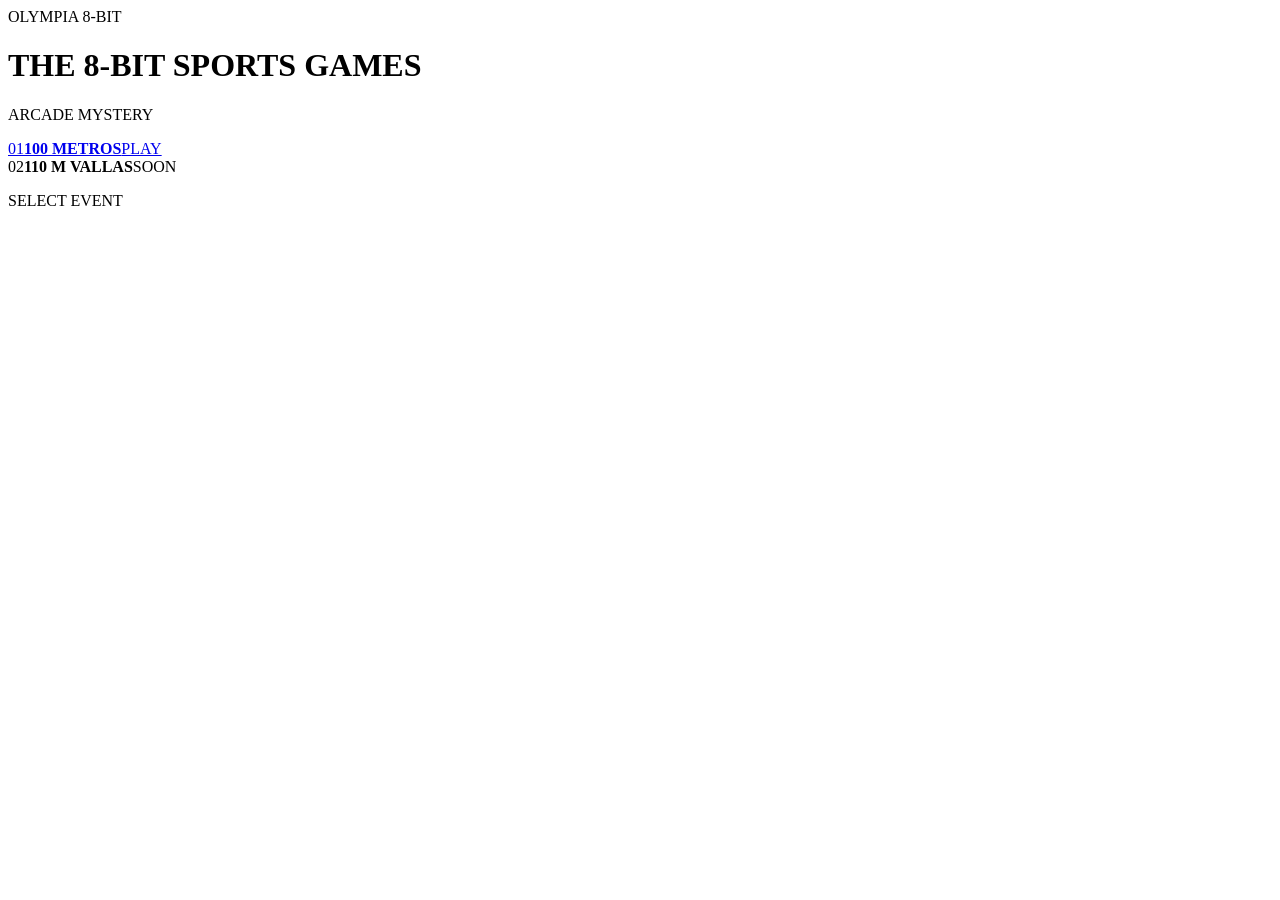
==== sports-multicache/index.html @ 8d3ab190 "Add files via upload" ====
<!doctype html>
<html lang="es"><head>
<meta charset="utf-8"><meta name="viewport" content="width=device-width,initial-scale=1">
<title>Olympia 8-Bit</title><link rel="stylesheet" href="css/sports.css"></head>
<body><main class="arcade"><div class="cabinet">
<div class="marquee">OLYMPIA 8-BIT</div><div class="screen">
<h1>THE 8-BIT SPORTS GAMES</h1><p class="subtitle">ARCADE MYSTERY</p>
<a class="event-card" href="100m.html"><span>01</span><b>100 METROS</b><span>PLAY</span></a>
<div class="event-card locked"><span>02</span><b>110 M VALLAS</b><span>SOON</span></div>
<p class="insert">SELECT EVENT</p></div></div></main></body></html>
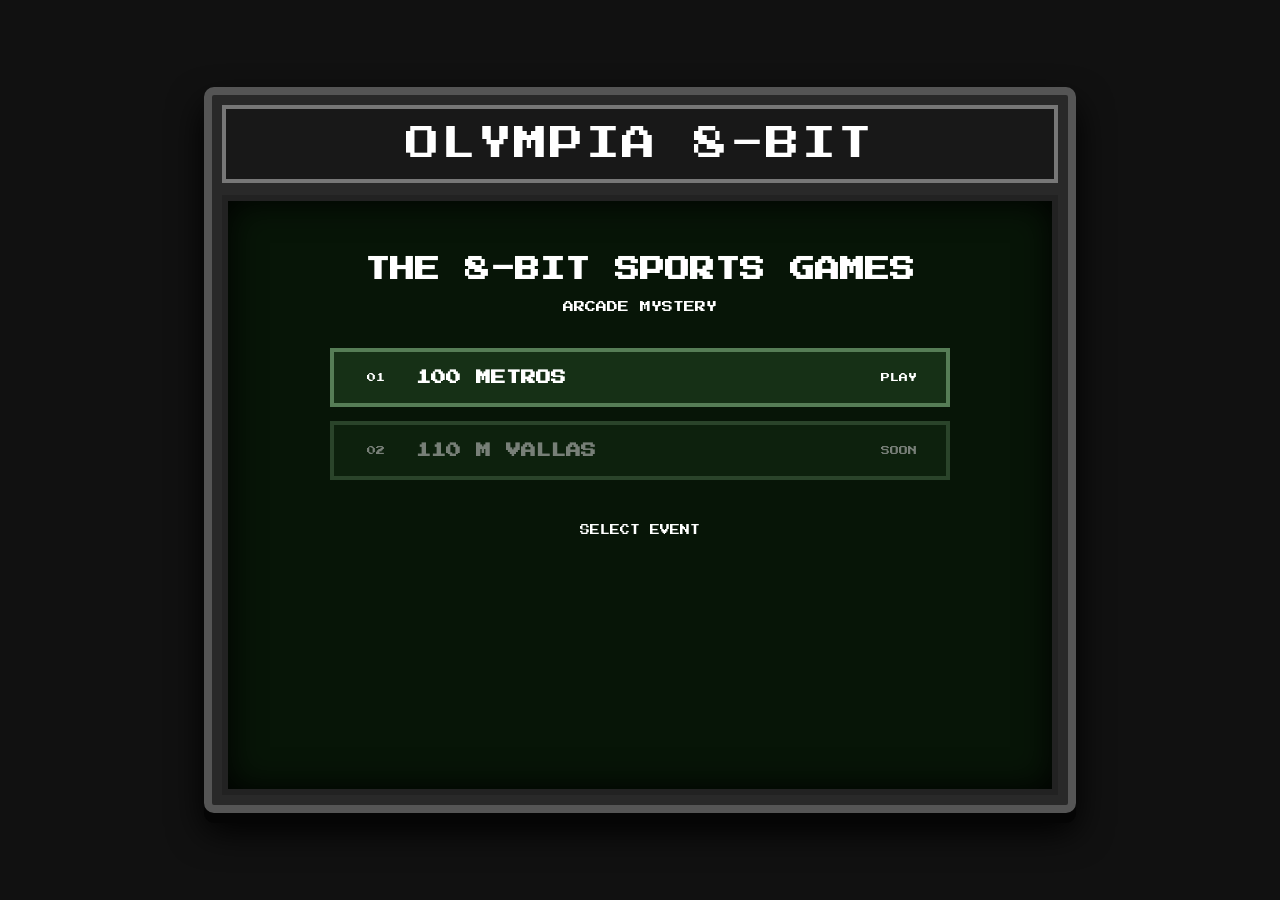
==== commit 726b106d: "Update index.html" ====
--- a/sports-multicache/index.html
+++ b/sports-multicache/index.html
@@ -1,10 +1,25 @@
 <!doctype html>
 <html lang="es"><head>
-<meta charset="utf-8"><meta name="viewport" content="width=device-width,initial-scale=1">
+<meta charset="UTF-8"><meta name="viewport" content="width=device-width,initial-scale=1">
 <title>Olympia 8-Bit</title><link rel="stylesheet" href="css/sports.css"></head>
 <body><main class="arcade"><div class="cabinet">
 <div class="marquee">OLYMPIA 8-BIT</div><div class="screen">
 <h1>THE 8-BIT SPORTS GAMES</h1><p class="subtitle">ARCADE MYSTERY</p>
-<a class="event-card" href="100m.html"><span>01</span><b>100 METROS</b><span>PLAY</span></a>
+<a class="event-card" href="100m.html" onclick="enterSportsFullscreen(event)"><span>01</span><b>100 METROS</b><span>PLAY</span></a>
 <div class="event-card locked"><span>02</span><b>110 M VALLAS</b><span>SOON</span></div>
-<p class="insert">SELECT EVENT</p></div></div></main></body></html>+<p class="insert">SELECT EVENT</p></div></div></main>
+<script>
+async function enterSportsFullscreen(event) {
+  try {
+    if (!document.fullscreenElement && document.documentElement.requestFullscreen) {
+      await document.documentElement.requestFullscreen();
+    }
+  } catch (e) {}
+  try {
+    if (screen.orientation && screen.orientation.lock) {
+      await screen.orientation.lock("landscape");
+    }
+  } catch (e) {}
+}
+</script>
+</body></html>
--- a/sports-multicache/css/sports.css
+++ b/sports-multicache/css/sports.css
@@ -0,0 +1,7 @@
+@import url('https://fonts.googleapis.com/css2?family=Press+Start+2P&display=swap');
+*{box-sizing:border-box;-webkit-tap-highlight-color:transparent}html,body{margin:0;min-height:100%;background:#111;color:#fff;font-family:"Press Start 2P",monospace}
+body{min-height:100vh;display:flex;justify-content:center;align-items:center}.arcade{width:min(96vw,900px);padding:14px}.cabinet{background:#292929;border:8px solid #555;border-radius:10px;padding:10px;box-shadow:0 10px 0 #050505,0 18px 35px #000}.marquee{text-align:center;font-size:clamp(18px,4vw,34px);padding:18px 8px;background:#181818;border:4px solid #777;letter-spacing:2px}.screen{margin-top:12px;background:#071507;border:6px solid #222;min-height:600px;padding:24px;text-align:center;box-shadow:inset 0 0 35px #000}
+h1{font-size:clamp(15px,3vw,25px);line-height:1.6;margin:25px 0 12px}.subtitle{font-size:11px;margin-bottom:35px}.event-card{display:grid;grid-template-columns:60px 1fr 70px;align-items:center;gap:10px;text-decoration:none;color:#fff;background:#163016;border:4px solid #567d56;padding:18px 12px;margin:14px auto;max-width:620px;cursor:pointer}.event-card b{text-align:left;font-size:clamp(10px,2vw,15px)}.event-card span{font-size:9px}.event-card:hover{background:#214521}.locked{opacity:.45;cursor:default}.insert{margin-top:45px;font-size:10px;animation:blink 1s steps(2) infinite}@keyframes blink{50%{opacity:0}}
+.hud{display:grid;grid-template-columns:1fr 1.3fr 1fr;align-items:center;gap:10px;font-size:10px;margin-bottom:25px}.hud>div{display:flex;flex-direction:column;gap:9px}.hud>div:last-child{text-align:right;align-items:flex-end}.hud small,.pace small{font-size:7px;opacity:.65}.hud #timer{font-size:clamp(20px,6vw,38px)}
+.track{height:180px;position:relative;background:repeating-linear-gradient(to bottom,transparent 0 43px,#6a6a6a 44px 47px),#185018;border-top:5px solid #ddd;border-bottom:5px solid #ddd;overflow:hidden}.runner{position:absolute;left:3%;bottom:55px;font-size:48px;transform:scaleX(-1);transition:left .08s linear;z-index:2}.finish-line{position:absolute;right:5%;top:0;width:10px;height:100%;background:repeating-linear-gradient(to bottom,#fff 0 18px,#111 18px 36px)}.message{min-height:28px;font-size:11px;margin:12px}.controls{display:flex;justify-content:center;gap:clamp(35px,12vw,100px);margin:12px 0 20px}.nes-button{width:clamp(86px,22vw,125px);height:clamp(86px,22vw,125px);border-radius:50%;border:7px solid #222;color:#fff;font-family:inherit;font-size:clamp(20px,5vw,30px);box-shadow:inset 0 -8px 0 rgba(0,0,0,.25),0 6px 0 #090909;touch-action:manipulation;user-select:none}.nes-button:active{transform:translateY(5px);box-shadow:inset 0 -3px 0 rgba(0,0,0,.25),0 1px 0 #090909}.button-a{background:#b51e32}.button-b{background:#8b2b75}
+.pace{max-width:520px;margin:auto}.pace-label{font-size:8px;margin-bottom:8px}.pace-bar{height:15px;border:3px solid #777;background:#111}#pace-fill{width:0;height:100%;background:#55aa55;transition:width .1s}#pace-text{font-size:7px;margin-top:8px;min-height:16px}.result{margin:15px auto 20px;padding:25px 10px;border:5px solid #8fb98f;max-width:500px;background:#102610}.result>strong{display:block;font-size:clamp(30px,9vw,55px);margin:22px 0}.result button{font-family:inherit;font-size:10px;color:#fff;background:#234f23;border:4px solid #729972;padding:14px 12px}.result a{display:block;margin-top:20px;color:#b7d9b7;font-size:8px}.hidden{display:none!important}@media(max-width:600px){.arcade{width:100%;padding:4px}.cabinet{border-width:5px;padding:5px}.screen{min-height:calc(100vh - 110px);padding:12px}.track{height:145px}.runner{bottom:43px;font-size:40px}}
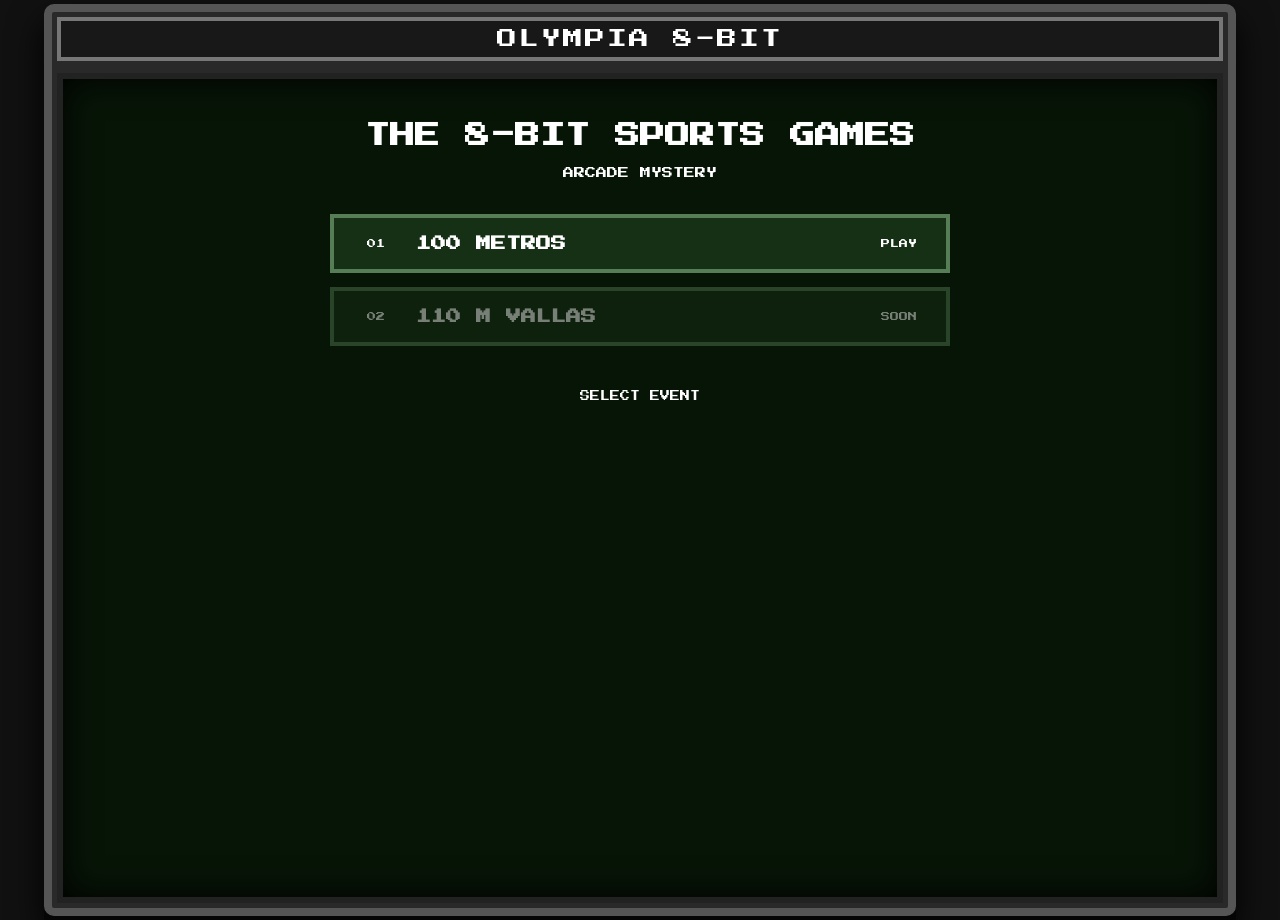
==== commit 2a0ee201: "Update index.html" ====
--- a/sports-multicache/index.html
+++ b/sports-multicache/index.html
@@ -1,25 +1,81 @@
 <!doctype html>
-<html lang="es"><head>
-<meta charset="UTF-8"><meta name="viewport" content="width=device-width,initial-scale=1">
-<title>Olympia 8-Bit</title><link rel="stylesheet" href="css/sports.css"></head>
-<body><main class="arcade"><div class="cabinet">
-<div class="marquee">OLYMPIA 8-BIT</div><div class="screen">
-<h1>THE 8-BIT SPORTS GAMES</h1><p class="subtitle">ARCADE MYSTERY</p>
-<a class="event-card" href="100m.html" onclick="enterSportsFullscreen(event)"><span>01</span><b>100 METROS</b><span>PLAY</span></a>
-<div class="event-card locked"><span>02</span><b>110 M VALLAS</b><span>SOON</span></div>
-<p class="insert">SELECT EVENT</p></div></div></main>
-<script>
-async function enterSportsFullscreen(event) {
-  try {
-    if (!document.fullscreenElement && document.documentElement.requestFullscreen) {
-      await document.documentElement.requestFullscreen();
-    }
-  } catch (e) {}
-  try {
-    if (screen.orientation && screen.orientation.lock) {
-      await screen.orientation.lock("landscape");
-    }
-  } catch (e) {}
-}
-</script>
-</body></html>
+<html lang="es">
+
+<head>
+  <meta charset="UTF-8">
+
+  <meta
+    name="viewport"
+    content="width=device-width, initial-scale=1"
+  >
+
+  <title>Olympia 8-Bit</title>
+
+  <link
+    rel="stylesheet"
+    href="css/sports.css"
+  >
+</head>
+
+<body>
+
+  <main class="arcade">
+
+    <div class="cabinet">
+
+      <div class="marquee">
+        OLYMPIA 8-BIT
+      </div>
+
+      <div class="screen">
+
+        <h1>
+          THE 8-BIT SPORTS GAMES
+        </h1>
+
+        <p class="subtitle">
+          ARCADE MYSTERY
+        </p>
+
+        <a
+          class="event-card"
+          href="100m.html"
+        >
+          <span>01</span>
+
+          <b>
+            100 METROS
+          </b>
+
+          <span>
+            PLAY
+          </span>
+        </a>
+
+        <div class="event-card locked">
+
+          <span>02</span>
+
+          <b>
+            110 M VALLAS
+          </b>
+
+          <span>
+            SOON
+          </span>
+
+        </div>
+
+        <p class="insert">
+          SELECT EVENT
+        </p>
+
+      </div>
+
+    </div>
+
+  </main>
+
+</body>
+
+</html>
--- a/sports-multicache/css/sports.css
+++ b/sports-multicache/css/sports.css
@@ -1,7 +1,581 @@
 @import url('https://fonts.googleapis.com/css2?family=Press+Start+2P&display=swap');
-*{box-sizing:border-box;-webkit-tap-highlight-color:transparent}html,body{margin:0;min-height:100%;background:#111;color:#fff;font-family:"Press Start 2P",monospace}
-body{min-height:100vh;display:flex;justify-content:center;align-items:center}.arcade{width:min(96vw,900px);padding:14px}.cabinet{background:#292929;border:8px solid #555;border-radius:10px;padding:10px;box-shadow:0 10px 0 #050505,0 18px 35px #000}.marquee{text-align:center;font-size:clamp(18px,4vw,34px);padding:18px 8px;background:#181818;border:4px solid #777;letter-spacing:2px}.screen{margin-top:12px;background:#071507;border:6px solid #222;min-height:600px;padding:24px;text-align:center;box-shadow:inset 0 0 35px #000}
-h1{font-size:clamp(15px,3vw,25px);line-height:1.6;margin:25px 0 12px}.subtitle{font-size:11px;margin-bottom:35px}.event-card{display:grid;grid-template-columns:60px 1fr 70px;align-items:center;gap:10px;text-decoration:none;color:#fff;background:#163016;border:4px solid #567d56;padding:18px 12px;margin:14px auto;max-width:620px;cursor:pointer}.event-card b{text-align:left;font-size:clamp(10px,2vw,15px)}.event-card span{font-size:9px}.event-card:hover{background:#214521}.locked{opacity:.45;cursor:default}.insert{margin-top:45px;font-size:10px;animation:blink 1s steps(2) infinite}@keyframes blink{50%{opacity:0}}
-.hud{display:grid;grid-template-columns:1fr 1.3fr 1fr;align-items:center;gap:10px;font-size:10px;margin-bottom:25px}.hud>div{display:flex;flex-direction:column;gap:9px}.hud>div:last-child{text-align:right;align-items:flex-end}.hud small,.pace small{font-size:7px;opacity:.65}.hud #timer{font-size:clamp(20px,6vw,38px)}
-.track{height:180px;position:relative;background:repeating-linear-gradient(to bottom,transparent 0 43px,#6a6a6a 44px 47px),#185018;border-top:5px solid #ddd;border-bottom:5px solid #ddd;overflow:hidden}.runner{position:absolute;left:3%;bottom:55px;font-size:48px;transform:scaleX(-1);transition:left .08s linear;z-index:2}.finish-line{position:absolute;right:5%;top:0;width:10px;height:100%;background:repeating-linear-gradient(to bottom,#fff 0 18px,#111 18px 36px)}.message{min-height:28px;font-size:11px;margin:12px}.controls{display:flex;justify-content:center;gap:clamp(35px,12vw,100px);margin:12px 0 20px}.nes-button{width:clamp(86px,22vw,125px);height:clamp(86px,22vw,125px);border-radius:50%;border:7px solid #222;color:#fff;font-family:inherit;font-size:clamp(20px,5vw,30px);box-shadow:inset 0 -8px 0 rgba(0,0,0,.25),0 6px 0 #090909;touch-action:manipulation;user-select:none}.nes-button:active{transform:translateY(5px);box-shadow:inset 0 -3px 0 rgba(0,0,0,.25),0 1px 0 #090909}.button-a{background:#b51e32}.button-b{background:#8b2b75}
-.pace{max-width:520px;margin:auto}.pace-label{font-size:8px;margin-bottom:8px}.pace-bar{height:15px;border:3px solid #777;background:#111}#pace-fill{width:0;height:100%;background:#55aa55;transition:width .1s}#pace-text{font-size:7px;margin-top:8px;min-height:16px}.result{margin:15px auto 20px;padding:25px 10px;border:5px solid #8fb98f;max-width:500px;background:#102610}.result>strong{display:block;font-size:clamp(30px,9vw,55px);margin:22px 0}.result button{font-family:inherit;font-size:10px;color:#fff;background:#234f23;border:4px solid #729972;padding:14px 12px}.result a{display:block;margin-top:20px;color:#b7d9b7;font-size:8px}.hidden{display:none!important}@media(max-width:600px){.arcade{width:100%;padding:4px}.cabinet{border-width:5px;padding:5px}.screen{min-height:calc(100vh - 110px);padding:12px}.track{height:145px}.runner{bottom:43px;font-size:40px}}
+
+* {
+  box-sizing: border-box;
+  -webkit-tap-highlight-color: transparent;
+}
+
+html,
+body {
+  margin: 0;
+  min-height: 100%;
+  background: #111;
+  color: #fff;
+  font-family: "Press Start 2P", monospace;
+}
+
+body {
+  min-height: 100vh;
+  display: flex;
+  justify-content: center;
+  align-items: center;
+}
+
+/* =========================================
+   ARCADE
+   ========================================= */
+
+.arcade {
+  width: min(96vw, 900px);
+  padding: 14px;
+}
+
+.cabinet {
+  background: #292929;
+  border: 8px solid #555;
+  border-radius: 10px;
+  padding: 10px;
+  box-shadow:
+    0 10px 0 #050505,
+    0 18px 35px #000;
+}
+
+.marquee {
+  text-align: center;
+  font-size: clamp(18px, 4vw, 34px);
+  padding: 18px 8px;
+  background: #181818;
+  border: 4px solid #777;
+  letter-spacing: 2px;
+}
+
+.screen {
+  margin-top: 12px;
+  background: #071507;
+  border: 6px solid #222;
+  min-height: 600px;
+  padding: 24px;
+  text-align: center;
+  box-shadow: inset 0 0 35px #000;
+}
+
+
+/* =========================================
+   MENU
+   ========================================= */
+
+h1 {
+  font-size: clamp(15px, 3vw, 25px);
+  line-height: 1.6;
+  margin: 25px 0 12px;
+}
+
+.subtitle {
+  font-size: 11px;
+  margin-bottom: 35px;
+}
+
+.event-card {
+  display: grid;
+  grid-template-columns: 60px 1fr 70px;
+  align-items: center;
+  gap: 10px;
+
+  text-decoration: none;
+  color: #fff;
+
+  background: #163016;
+  border: 4px solid #567d56;
+
+  padding: 18px 12px;
+  margin: 14px auto;
+
+  max-width: 620px;
+
+  cursor: pointer;
+}
+
+.event-card:hover {
+  background: #214521;
+}
+
+.event-card b {
+  text-align: left;
+  font-size: clamp(10px, 2vw, 15px);
+}
+
+.event-card span {
+  font-size: 9px;
+}
+
+.locked {
+  opacity: .45;
+  cursor: default;
+}
+
+.insert {
+  margin-top: 45px;
+  font-size: 10px;
+
+  animation: blink 1s steps(2) infinite;
+}
+
+@keyframes blink {
+  50% {
+    opacity: 0;
+  }
+}
+
+
+/* =========================================
+   START SCREEN
+   ========================================= */
+
+.start-screen {
+  display: flex;
+  flex-direction: column;
+  align-items: center;
+  justify-content: center;
+
+  min-height: 70vh;
+}
+
+.start-screen h1 {
+  font-size: clamp(22px, 5vw, 40px);
+}
+
+.start-screen p {
+  font-size: 10px;
+}
+
+.start-screen button {
+  margin-top: 35px;
+
+  padding: 20px 40px;
+
+  font-family: inherit;
+  font-size: 18px;
+
+  color: white;
+
+  background: #234f23;
+
+  border: 5px solid #729972;
+
+  cursor: pointer;
+}
+
+.start-screen button:active {
+  transform: translateY(4px);
+}
+
+.rotate-text {
+  margin-top: 30px;
+  opacity: .7;
+}
+
+
+/* =========================================
+   HUD
+   ========================================= */
+
+.hud {
+  display: grid;
+
+  grid-template-columns:
+    1fr
+    1.3fr
+    1fr;
+
+  align-items: center;
+
+  gap: 10px;
+
+  font-size: 10px;
+
+  margin-bottom: 25px;
+}
+
+.hud > div {
+  display: flex;
+  flex-direction: column;
+  gap: 9px;
+}
+
+.hud > div:last-child {
+  text-align: right;
+  align-items: flex-end;
+}
+
+.hud small {
+  font-size: 7px;
+  opacity: .65;
+}
+
+.hud #timer {
+  font-size: clamp(20px, 6vw, 38px);
+}
+
+
+/* =========================================
+   TRACK
+   ========================================= */
+
+.track {
+  height: 180px;
+
+  position: relative;
+
+  background:
+    repeating-linear-gradient(
+      to bottom,
+      transparent 0 43px,
+      #6a6a6a 44px 47px
+    ),
+    #185018;
+
+  border-top: 5px solid #ddd;
+  border-bottom: 5px solid #ddd;
+
+  overflow: hidden;
+}
+
+.runner {
+  position: absolute;
+
+  left: 3%;
+  bottom: 55px;
+
+  font-size: 48px;
+
+  transform: scaleX(-1);
+
+  transition:
+    left .08s linear;
+
+  z-index: 2;
+}
+
+.finish-line {
+  position: absolute;
+
+  right: 5%;
+  top: 0;
+
+  width: 10px;
+  height: 100%;
+
+  background:
+    repeating-linear-gradient(
+      to bottom,
+      #fff 0 18px,
+      #111 18px 36px
+    );
+}
+
+
+/* =========================================
+   MESSAGE
+   ========================================= */
+
+.message {
+  min-height: 28px;
+
+  font-size: 11px;
+
+  margin: 12px;
+}
+
+
+/* =========================================
+   CONTROLS
+   ========================================= */
+
+.controls {
+  display: flex;
+
+  justify-content: center;
+
+  gap: clamp(35px, 12vw, 100px);
+
+  margin: 12px 0 20px;
+}
+
+.nes-button {
+  width: clamp(86px, 22vw, 125px);
+  height: clamp(86px, 22vw, 125px);
+
+  border-radius: 50%;
+
+  border: 7px solid #222;
+
+  color: #fff;
+
+  font-family: inherit;
+
+  font-size: clamp(20px, 5vw, 30px);
+
+  box-shadow:
+    inset 0 -8px 0 rgba(0,0,0,.25),
+    0 6px 0 #090909;
+
+  touch-action: manipulation;
+
+  user-select: none;
+
+  cursor: pointer;
+}
+
+.nes-button:active {
+  transform: translateY(5px);
+
+  box-shadow:
+    inset 0 -3px 0 rgba(0,0,0,.25),
+    0 1px 0 #090909;
+}
+
+.button-a {
+  background: #b51e32;
+}
+
+.button-b {
+  background: #8b2b75;
+}
+
+
+/* =========================================
+   PACE
+   ========================================= */
+
+.pace {
+  max-width: 520px;
+  margin: auto;
+}
+
+.pace small {
+  font-size: 7px;
+  opacity: .65;
+}
+
+.pace-bar {
+  height: 15px;
+
+  border: 3px solid #777;
+
+  background: #111;
+}
+
+#pace-fill {
+  width: 0;
+  height: 100%;
+
+  background: #55aa55;
+
+  transition: width .1s;
+}
+
+#pace-text {
+  font-size: 7px;
+
+  margin-top: 8px;
+
+  min-height: 16px;
+}
+
+
+/* =========================================
+   RESULTADO
+   ========================================= */
+
+.result {
+  margin: 15px auto 20px;
+
+  padding: 25px 10px;
+
+  border: 5px solid #8fb98f;
+
+  max-width: 500px;
+
+  background: #102610;
+}
+
+.result > strong {
+  display: block;
+
+  font-size: clamp(30px, 9vw, 55px);
+
+  margin: 22px 0;
+}
+
+.result button {
+  font-family: inherit;
+
+  font-size: 10px;
+
+  color: #fff;
+
+  background: #234f23;
+
+  border: 4px solid #729972;
+
+  padding: 14px 12px;
+
+  cursor: pointer;
+}
+
+.result button:active {
+  transform: translateY(3px);
+}
+
+.result a {
+  display: block;
+
+  margin-top: 20px;
+
+  color: #b7d9b7;
+
+  font-size: 8px;
+}
+
+
+/* =========================================
+   UTILIDADES
+   ========================================= */
+
+.hidden {
+  display: none !important;
+}
+
+
+/* =========================================
+   MÓVIL
+   ========================================= */
+
+@media (max-width: 600px) {
+
+  .arcade {
+    width: 100%;
+    padding: 4px;
+  }
+
+  .cabinet {
+    border-width: 5px;
+    padding: 5px;
+  }
+
+  .screen {
+    min-height: calc(100vh - 110px);
+    padding: 12px;
+  }
+
+  .track {
+    height: 145px;
+  }
+
+  .runner {
+    bottom: 43px;
+    font-size: 40px;
+  }
+
+}
+
+
+/* =========================================
+   MODO HORIZONTAL
+   ========================================= */
+
+@media (orientation: landscape) {
+
+  body {
+    align-items: center;
+  }
+
+  .arcade {
+    width: 100vw;
+    max-width: 1200px;
+    padding: 4px;
+  }
+
+  .cabinet {
+    padding: 5px;
+  }
+
+  .marquee {
+    padding: 8px;
+    font-size: 20px;
+  }
+
+  .screen {
+    min-height: calc(100vh - 70px);
+    padding: 12px 20px;
+  }
+
+  .track {
+    height: 150px;
+  }
+
+}
+
+
+/* =========================================
+   HORIZONTAL CON POCA ALTURA
+   ========================================= */
+
+@media (orientation: landscape) and (max-height: 600px) {
+
+  body {
+    align-items: flex-start;
+  }
+
+  .arcade {
+    width: 100vw;
+    padding: 3px;
+  }
+
+  .cabinet {
+    border-width: 4px;
+    padding: 4px;
+  }
+
+  .marquee {
+    padding: 7px;
+    font-size: 17px;
+  }
+
+  .screen {
+    margin-top: 5px;
+
+    min-height: calc(100vh - 45px);
+
+    padding: 7px 15px;
+  }
+
+  .hud {
+    margin-bottom: 7px;
+  }
+
+  .track {
+    height: 100px;
+  }
+
+  .runner {
+    bottom: 25px;
+    font-size: 32px;
+  }
+
+  .controls {
+    margin: 5px 0 7px;
+  }
+
+  .nes-button {
+    width: 68px;
+    height: 68px;
+
+    border-width: 5px;
+  }
+
+  .pace {
+    display: none;
+  }
+
+    }
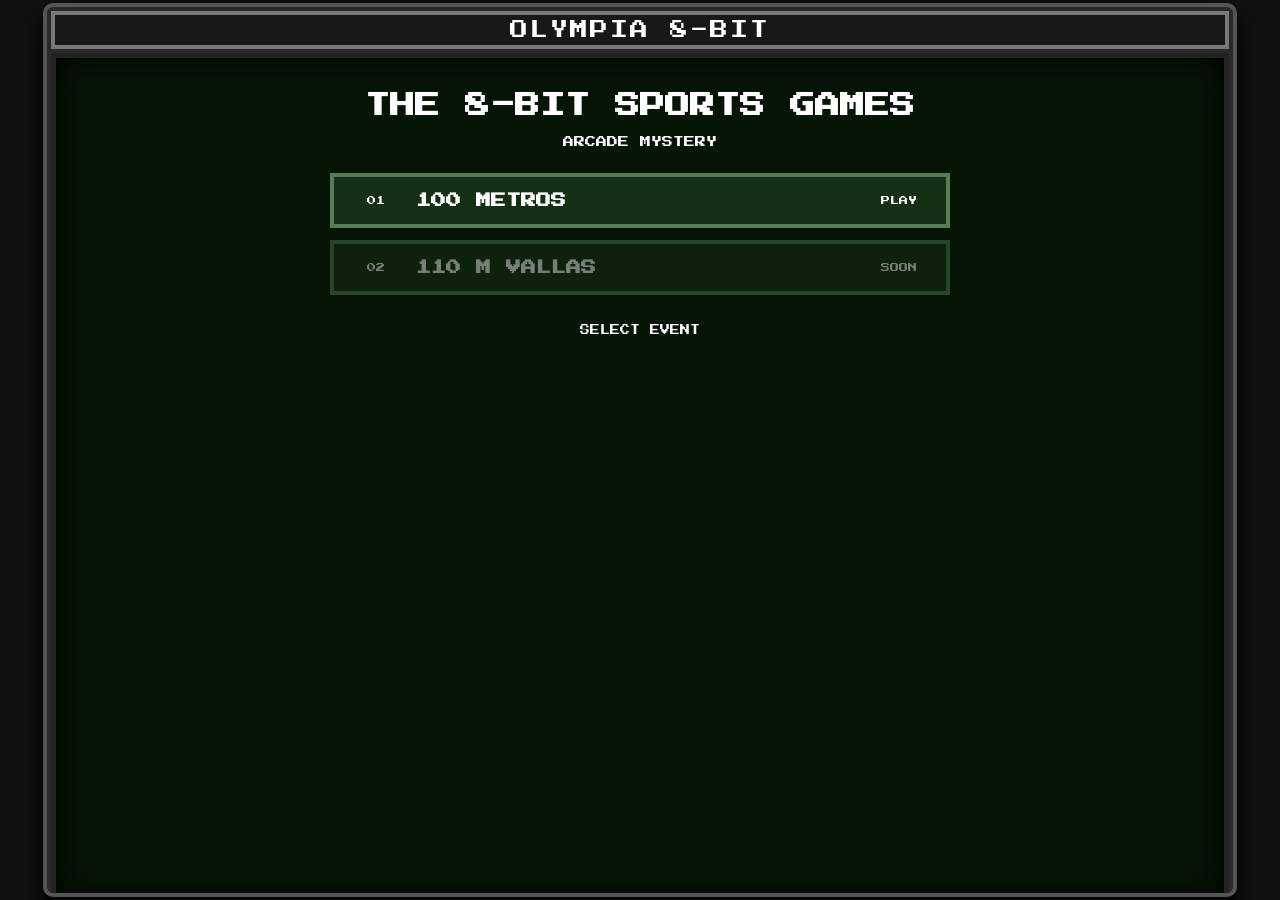
==== commit 5dcfd549: "Update index.html" ====
--- a/sports-multicache/index.html
+++ b/sports-multicache/index.html
@@ -2,6 +2,7 @@
 <html lang="es">
 
 <head>
+
   <meta charset="UTF-8">
 
   <meta
@@ -15,6 +16,7 @@
     rel="stylesheet"
     href="css/sports.css"
   >
+
 </head>
 
 <body>
@@ -37,11 +39,15 @@
           ARCADE MYSTERY
         </p>
 
+
         <a
           class="event-card"
           href="100m.html"
         >
-          <span>01</span>
+
+          <span>
+            01
+          </span>
 
           <b>
             100 METROS
@@ -50,11 +56,15 @@
           <span>
             PLAY
           </span>
+
         </a>
+
 
         <div class="event-card locked">
 
-          <span>02</span>
+          <span>
+            02
+          </span>
 
           <b>
             110 M VALLAS
@@ -65,6 +75,7 @@
           </span>
 
         </div>
+
 
         <p class="insert">
           SELECT EVENT
--- a/sports-multicache/css/sports.css
+++ b/sports-multicache/css/sports.css
@@ -8,55 +8,90 @@
 html,
 body {
   margin: 0;
-  min-height: 100%;
+  width: 100%;
+  height: 100%;
   background: #111;
   color: #fff;
   font-family: "Press Start 2P", monospace;
+  overflow: hidden;
 }
 
 body {
-  min-height: 100vh;
+  min-height: 100dvh;
+  height: 100dvh;
+
   display: flex;
   justify-content: center;
   align-items: center;
 }
 
+
 /* =========================================
    ARCADE
    ========================================= */
 
 .arcade {
   width: min(96vw, 900px);
-  padding: 14px;
+  height: 100dvh;
+
+  padding: 6px;
+
+  display: flex;
+  align-items: center;
+  justify-content: center;
 }
 
 .cabinet {
+  width: 100%;
+  max-height: calc(100dvh - 12px);
+
   background: #292929;
-  border: 8px solid #555;
+
+  border: 6px solid #555;
   border-radius: 10px;
-  padding: 10px;
+
+  padding: 6px;
+
   box-shadow:
-    0 10px 0 #050505,
-    0 18px 35px #000;
+    0 6px 0 #050505,
+    0 12px 25px #000;
+
+  overflow: hidden;
 }
 
 .marquee {
   text-align: center;
+
   font-size: clamp(18px, 4vw, 34px);
-  padding: 18px 8px;
+
+  padding: 14px 8px;
+
   background: #181818;
+
   border: 4px solid #777;
+
   letter-spacing: 2px;
 }
 
 .screen {
-  margin-top: 12px;
+  margin-top: 8px;
+
   background: #071507;
-  border: 6px solid #222;
-  min-height: 600px;
-  padding: 24px;
+
+  border: 5px solid #222;
+
+  width: 100%;
+
+  min-height: 0;
+
+  padding: 18px;
+
   text-align: center;
-  box-shadow: inset 0 0 35px #000;
+
+  box-shadow:
+    inset 0 0 35px #000;
+
+  overflow: hidden;
 }
 
 
@@ -67,28 +102,37 @@
 h1 {
   font-size: clamp(15px, 3vw, 25px);
   line-height: 1.6;
-  margin: 25px 0 12px;
+  margin: 20px 0 10px;
 }
 
 .subtitle {
   font-size: 11px;
-  margin-bottom: 35px;
+  margin-bottom: 25px;
 }
 
 .event-card {
   display: grid;
-  grid-template-columns: 60px 1fr 70px;
+
+  grid-template-columns:
+    60px
+    1fr
+    70px;
+
   align-items: center;
+
   gap: 10px;
 
   text-decoration: none;
+
   color: #fff;
 
   background: #163016;
+
   border: 4px solid #567d56;
 
-  padding: 18px 12px;
-  margin: 14px auto;
+  padding: 16px 12px;
+
+  margin: 12px auto;
 
   max-width: 620px;
 
@@ -101,7 +145,9 @@
 
 .event-card b {
   text-align: left;
-  font-size: clamp(10px, 2vw, 15px);
+
+  font-size:
+    clamp(10px, 2vw, 15px);
 }
 
 .event-card span {
@@ -114,10 +160,12 @@
 }
 
 .insert {
-  margin-top: 45px;
+  margin-top: 30px;
+
   font-size: 10px;
 
-  animation: blink 1s steps(2) infinite;
+  animation:
+    blink 1s steps(2) infinite;
 }
 
 @keyframes blink {
@@ -132,16 +180,22 @@
    ========================================= */
 
 .start-screen {
+
   display: flex;
+
   flex-direction: column;
+
   align-items: center;
+
   justify-content: center;
 
-  min-height: 70vh;
+  height: 100%;
+  min-height: 0;
 }
 
 .start-screen h1 {
-  font-size: clamp(22px, 5vw, 40px);
+  font-size:
+    clamp(22px, 5vw, 40px);
 }
 
 .start-screen p {
@@ -149,11 +203,13 @@
 }
 
 .start-screen button {
-  margin-top: 35px;
-
-  padding: 20px 40px;
+
+  margin-top: 30px;
+
+  padding: 18px 38px;
 
   font-family: inherit;
+
   font-size: 18px;
 
   color: white;
@@ -163,15 +219,18 @@
   border: 5px solid #729972;
 
   cursor: pointer;
+
+  box-shadow:
+    0 5px 0 #0b180b;
 }
 
 .start-screen button:active {
-  transform: translateY(4px);
-}
-
-.rotate-text {
-  margin-top: 30px;
-  opacity: .7;
+
+  transform:
+    translateY(5px);
+
+  box-shadow:
+    0 0 0 #0b180b;
 }
 
 
@@ -180,6 +239,7 @@
    ========================================= */
 
 .hud {
+
   display: grid;
 
   grid-template-columns:
@@ -193,27 +253,36 @@
 
   font-size: 10px;
 
-  margin-bottom: 25px;
+  margin-bottom: 15px;
 }
 
 .hud > div {
+
   display: flex;
+
   flex-direction: column;
-  gap: 9px;
+
+  gap: 7px;
 }
 
 .hud > div:last-child {
+
   text-align: right;
+
   align-items: flex-end;
 }
 
 .hud small {
+
   font-size: 7px;
+
   opacity: .65;
 }
 
 .hud #timer {
-  font-size: clamp(20px, 6vw, 38px);
+
+  font-size:
+    clamp(20px, 6vw, 38px);
 }
 
 
@@ -222,33 +291,42 @@
    ========================================= */
 
 .track {
-  height: 180px;
+
+  height: 150px;
 
   position: relative;
 
   background:
+
     repeating-linear-gradient(
       to bottom,
       transparent 0 43px,
       #6a6a6a 44px 47px
     ),
+
     #185018;
 
-  border-top: 5px solid #ddd;
-  border-bottom: 5px solid #ddd;
+  border-top:
+    5px solid #ddd;
+
+  border-bottom:
+    5px solid #ddd;
 
   overflow: hidden;
 }
 
 .runner {
+
   position: absolute;
 
   left: 3%;
-  bottom: 55px;
-
-  font-size: 48px;
-
-  transform: scaleX(-1);
+
+  bottom: 42px;
+
+  font-size: 44px;
+
+  transform:
+    scaleX(-1);
 
   transition:
     left .08s linear;
@@ -257,15 +335,19 @@
 }
 
 .finish-line {
+
   position: absolute;
 
   right: 5%;
+
   top: 0;
 
   width: 10px;
+
   height: 100%;
 
   background:
+
     repeating-linear-gradient(
       to bottom,
       #fff 0 18px,
@@ -279,11 +361,12 @@
    ========================================= */
 
 .message {
-  min-height: 28px;
-
-  font-size: 11px;
-
-  margin: 12px;
+
+  min-height: 22px;
+
+  font-size: 10px;
+
+  margin: 8px;
 }
 
 
@@ -292,32 +375,42 @@
    ========================================= */
 
 .controls {
+
   display: flex;
 
   justify-content: center;
 
-  gap: clamp(35px, 12vw, 100px);
-
-  margin: 12px 0 20px;
+  gap:
+    clamp(35px, 12vw, 100px);
+
+  margin: 8px 0 12px;
 }
 
 .nes-button {
-  width: clamp(86px, 22vw, 125px);
-  height: clamp(86px, 22vw, 125px);
+
+  width:
+    clamp(78px, 20vw, 115px);
+
+  height:
+    clamp(78px, 20vw, 115px);
 
   border-radius: 50%;
 
-  border: 7px solid #222;
+  border: 6px solid #222;
 
   color: #fff;
 
   font-family: inherit;
 
-  font-size: clamp(20px, 5vw, 30px);
+  font-size:
+    clamp(20px, 5vw, 30px);
 
   box-shadow:
-    inset 0 -8px 0 rgba(0,0,0,.25),
-    0 6px 0 #090909;
+
+    inset 0 -8px 0
+      rgba(0,0,0,.25),
+
+    0 5px 0 #090909;
 
   touch-action: manipulation;
 
@@ -327,10 +420,15 @@
 }
 
 .nes-button:active {
-  transform: translateY(5px);
+
+  transform:
+    translateY(4px);
 
   box-shadow:
-    inset 0 -3px 0 rgba(0,0,0,.25),
+
+    inset 0 -3px 0
+      rgba(0,0,0,.25),
+
     0 1px 0 #090909;
 }
 
@@ -348,17 +446,22 @@
    ========================================= */
 
 .pace {
+
   max-width: 520px;
+
   margin: auto;
 }
 
 .pace small {
+
   font-size: 7px;
+
   opacity: .65;
 }
 
 .pace-bar {
-  height: 15px;
+
+  height: 13px;
 
   border: 3px solid #777;
 
@@ -366,20 +469,24 @@
 }
 
 #pace-fill {
+
   width: 0;
+
   height: 100%;
 
   background: #55aa55;
 
-  transition: width .1s;
+  transition:
+    width .1s;
 }
 
 #pace-text {
+
   font-size: 7px;
 
-  margin-top: 8px;
-
-  min-height: 16px;
+  margin-top: 6px;
+
+  min-height: 14px;
 }
 
 
@@ -388,9 +495,10 @@
    ========================================= */
 
 .result {
-  margin: 15px auto 20px;
-
-  padding: 25px 10px;
+
+  margin: 10px auto 15px;
+
+  padding: 20px 10px;
 
   border: 5px solid #8fb98f;
 
@@ -400,14 +508,17 @@
 }
 
 .result > strong {
+
   display: block;
 
-  font-size: clamp(30px, 9vw, 55px);
-
-  margin: 22px 0;
+  font-size:
+    clamp(30px, 9vw, 55px);
+
+  margin: 18px 0;
 }
 
 .result button {
+
   font-family: inherit;
 
   font-size: 10px;
@@ -418,19 +529,22 @@
 
   border: 4px solid #729972;
 
-  padding: 14px 12px;
+  padding: 12px;
 
   cursor: pointer;
 }
 
 .result button:active {
-  transform: translateY(3px);
+
+  transform:
+    translateY(3px);
 }
 
 .result a {
+
   display: block;
 
-  margin-top: 20px;
+  margin-top: 15px;
 
   color: #b7d9b7;
 
@@ -439,7 +553,7 @@
 
 
 /* =========================================
-   UTILIDADES
+   UTILIDAD
    ========================================= */
 
 .hidden {
@@ -454,128 +568,187 @@
 @media (max-width: 600px) {
 
   .arcade {
+
+    width: 100vw;
+    height: 100dvh;
+
+    padding: 3px;
+  }
+
+  .cabinet {
+
+    max-height:
+      calc(100dvh - 6px);
+
+    border-width: 5px;
+
+    padding: 4px;
+  }
+
+  .marquee {
+
+    padding: 10px 5px;
+
+    font-size:
+      clamp(17px, 5vw, 25px);
+  }
+
+  .screen {
+
+    padding: 12px;
+
+    margin-top: 6px;
+  }
+
+}
+
+
+/* =========================================
+   HORIZONTAL
+   ========================================= */
+
+@media (orientation: landscape) {
+
+  body {
+
+    width: 100vw;
+    height: 100dvh;
+
+    align-items: center;
+
+    overflow: hidden;
+  }
+
+  .arcade {
+
+    width: 100vw;
+    height: 100dvh;
+
+    max-width: 1200px;
+
+    padding: 3px;
+  }
+
+  .cabinet {
+
     width: 100%;
+
+    max-height:
+      calc(100dvh - 6px);
+
     padding: 4px;
+
+    border-width: 4px;
+  }
+
+  .marquee {
+
+    padding: 6px;
+
+    font-size: 18px;
+  }
+
+  .screen {
+
+    margin-top: 4px;
+
+    height:
+      calc(100dvh - 48px);
+
+    min-height: 0;
+
+    padding: 8px 16px;
+
+    overflow: hidden;
+  }
+
+}
+
+
+/* =========================================
+   HORIZONTAL + POCA ALTURA
+   ========================================= */
+
+@media (orientation: landscape)
+       and (max-height: 600px) {
+
+  .arcade {
+
+    padding: 2px;
   }
 
   .cabinet {
+
+    max-height:
+      calc(100dvh - 4px);
+
+    border-width: 4px;
+
+    padding: 3px;
+  }
+
+  .marquee {
+
+    padding: 4px;
+
+    font-size: 15px;
+  }
+
+  .screen {
+
+    margin-top: 3px;
+
+    height:
+      calc(100dvh - 38px);
+
+    padding: 5px 10px;
+  }
+
+  .hud {
+
+    margin-bottom: 4px;
+  }
+
+  .track {
+
+    height: 85px;
+  }
+
+  .runner {
+
+    bottom: 19px;
+
+    font-size: 28px;
+  }
+
+  .message {
+
+    min-height: 16px;
+
+    margin: 4px;
+
+    font-size: 8px;
+  }
+
+  .controls {
+
+    margin: 3px 0 4px;
+  }
+
+  .nes-button {
+
+    width: 58px;
+
+    height: 58px;
+
     border-width: 5px;
-    padding: 5px;
-  }
-
-  .screen {
-    min-height: calc(100vh - 110px);
-    padding: 12px;
-  }
-
-  .track {
-    height: 145px;
-  }
-
-  .runner {
-    bottom: 43px;
-    font-size: 40px;
-  }
-
-}
-
-
-/* =========================================
-   MODO HORIZONTAL
-   ========================================= */
-
-@media (orientation: landscape) {
-
-  body {
-    align-items: center;
-  }
-
-  .arcade {
-    width: 100vw;
-    max-width: 1200px;
-    padding: 4px;
-  }
-
-  .cabinet {
-    padding: 5px;
-  }
-
-  .marquee {
-    padding: 8px;
-    font-size: 20px;
-  }
-
-  .screen {
-    min-height: calc(100vh - 70px);
-    padding: 12px 20px;
-  }
-
-  .track {
-    height: 150px;
-  }
-
-}
-
-
-/* =========================================
-   HORIZONTAL CON POCA ALTURA
-   ========================================= */
-
-@media (orientation: landscape) and (max-height: 600px) {
-
-  body {
-    align-items: flex-start;
-  }
-
-  .arcade {
-    width: 100vw;
-    padding: 3px;
-  }
-
-  .cabinet {
-    border-width: 4px;
-    padding: 4px;
-  }
-
-  .marquee {
-    padding: 7px;
-    font-size: 17px;
-  }
-
-  .screen {
-    margin-top: 5px;
-
-    min-height: calc(100vh - 45px);
-
-    padding: 7px 15px;
-  }
-
-  .hud {
-    margin-bottom: 7px;
-  }
-
-  .track {
-    height: 100px;
-  }
-
-  .runner {
-    bottom: 25px;
-    font-size: 32px;
-  }
-
-  .controls {
-    margin: 5px 0 7px;
-  }
-
-  .nes-button {
-    width: 68px;
-    height: 68px;
-
-    border-width: 5px;
+
+    font-size: 18px;
   }
 
   .pace {
+
     display: none;
   }
 
-    }
+}
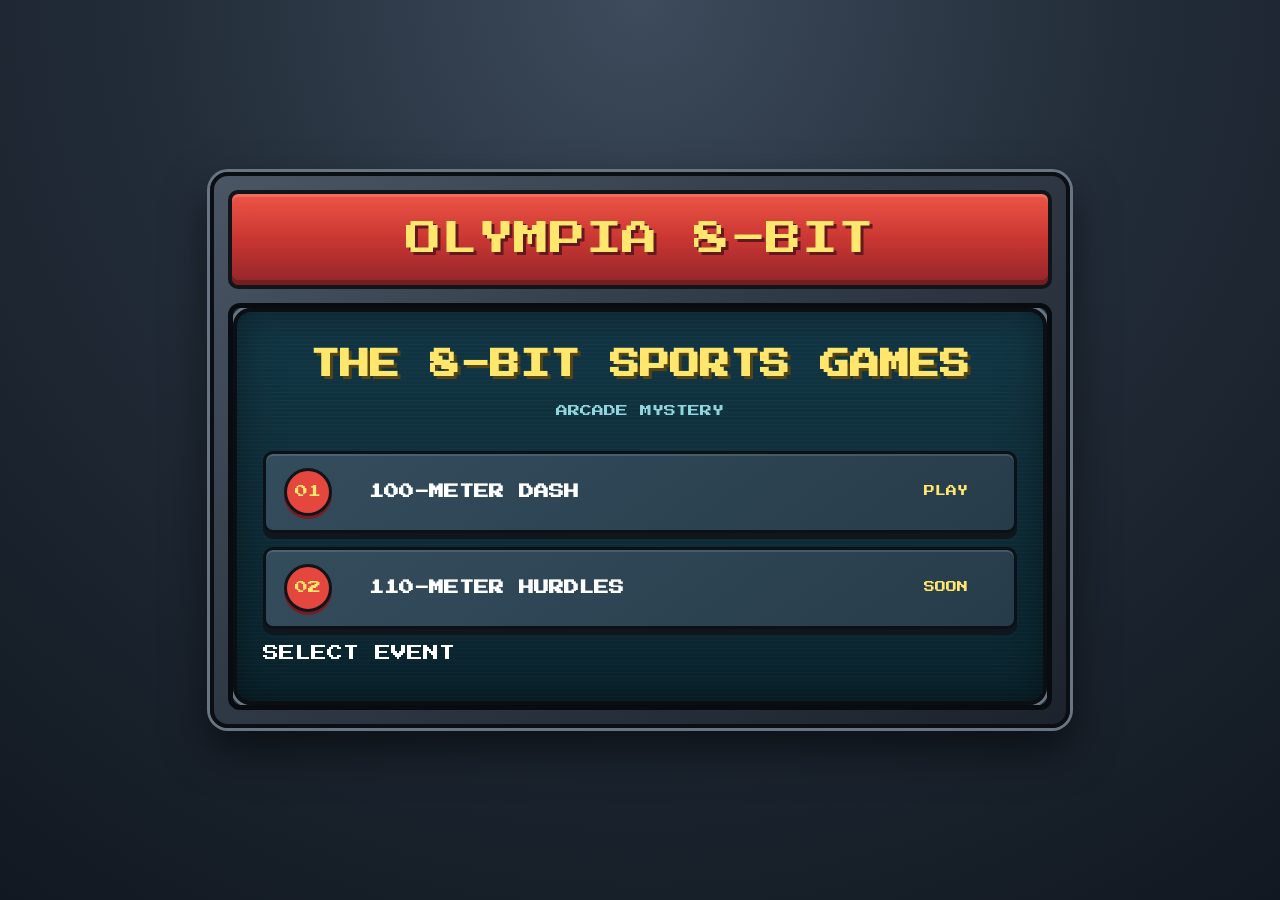
==== commit b7989d79: "Update index.html" ====
--- a/sports-multicache/index.html
+++ b/sports-multicache/index.html
@@ -50,7 +50,7 @@
           </span>
 
           <b>
-            100 METROS
+            100-METER DASH
           </b>
 
           <span>
@@ -67,7 +67,7 @@
           </span>
 
           <b>
-            110 M VALLAS
+            110-METER HURDLES
           </b>
 
           <span>
--- a/sports-multicache/css/sports.css
+++ b/sports-multicache/css/sports.css
@@ -1,754 +1,630 @@
 @import url('https://fonts.googleapis.com/css2?family=Press+Start+2P&display=swap');
 
+/* =========================================================
+   OLYMPIA 8-BIT
+   SPORTS MYSTERY CACHE
+   CSS EXCLUSIVO DEL MENÚ PRINCIPAL
+   ========================================================= */
+
 * {
-  box-sizing: border-box;
-  -webkit-tap-highlight-color: transparent;
+    box-sizing: border-box;
+    -webkit-tap-highlight-color: transparent;
 }
 
 html,
 body {
   margin: 0;
+  padding: 0;
   width: 100%;
-  height: 100%;
-  background: #111;
-  color: #fff;
-  font-family: "Press Start 2P", monospace;
-  overflow: hidden;
+  min-height: 100%;
 }
 
 body {
+  min-height: 100vh;
   min-height: 100dvh;
-  height: 100dvh;
-
-  display: flex;
-  justify-content: center;
-  align-items: center;
-}
-
-
-/* =========================================
-   ARCADE
-   ========================================= */
-
-.arcade {
-  width: min(96vw, 900px);
-  height: 100dvh;
-
-  padding: 6px;
 
   display: flex;
   align-items: center;
   justify-content: center;
-}
+
+  background:
+    radial-gradient(
+      circle at center top,
+      #3d4b5c 0%,
+      #222c38 45%,
+      #111821 100%
+    );
+
+  color: #ffffff;
+  font-family: 'Press Start 2P', monospace;
+
+  overflow-x: hidden;
+}
+
+
+/* =========================================================
+   ARCADE
+   ========================================================= */
+
+.arcade {
+  width: 100%;
+  max-width: 900px;
+
+  padding: 20px;
+}
+
+
+/* =========================================================
+   CABINET
+   ========================================================= */
 
 .cabinet {
   width: 100%;
-  max-height: calc(100dvh - 12px);
-
-  background: #292929;
-
-  border: 6px solid #555;
+
+  padding: 14px;
+
+  background:
+    linear-gradient(
+      145deg,
+      #4a5664 0%,
+      #303946 45%,
+      #1c232c 100%
+    );
+
+  border: 4px solid #0b0f14;
+  border-radius: 18px;
+
+  box-shadow:
+    0 0 0 3px #687583,
+    0 20px 45px rgba(0, 0, 0, 0.55);
+}
+
+
+/* =========================================================
+   MARQUEE
+   ========================================================= */
+
+.marquee {
+  width: 100%;
+
+  padding: 22px 15px;
+  margin-bottom: 14px;
+
+  text-align: center;
+
+  background:
+    linear-gradient(
+      180deg,
+      #ed5545 0%,
+      #c93632 50%,
+      #91252a 100%
+    );
+
+  border: 4px solid #11151a;
   border-radius: 10px;
 
-  padding: 6px;
-
-  box-shadow:
-    0 6px 0 #050505,
-    0 12px 25px #000;
+  color: #ffe66d;
+
+  font-size: clamp(20px, 4vw, 36px);
+  line-height: 1.3;
+
+  text-shadow:
+    3px 3px 0 #64191e;
+
+  box-shadow:
+    inset 0 3px 0 rgba(255, 255, 255, 0.15),
+    inset 0 -5px 0 rgba(0, 0, 0, 0.22);
+}
+
+
+/* =========================================================
+   SCREEN
+   ========================================================= */
+
+.screen {
+  position: relative;
+
+  width: 100%;
+
+  padding: 35px 30px 28px;
+
+  background:
+    linear-gradient(
+      180deg,
+      #123746 0%,
+      #0e2d38 50%,
+      #09232d 100%
+    );
+
+  border: 5px solid #080c11;
+  border-radius: 12px;
+
+  box-shadow:
+    inset 0 0 0 3px #263e47,
+    inset 0 0 45px rgba(0, 0, 0, 0.5);
 
   overflow: hidden;
 }
 
-.marquee {
+
+/* =========================================================
+   EFECTO CRT
+   ========================================================= */
+
+.screen::after {
+  content: "";
+
+  position: absolute;
+  inset: 0;
+
+  pointer-events: none;
+
+  background:
+    repeating-linear-gradient(
+      0deg,
+      rgba(255, 255, 255, 0.018) 0px,
+      rgba(255, 255, 255, 0.018) 1px,
+      transparent 1px,
+      transparent 4px
+    );
+    border: 4px solid #0b0e13;
+    border-radius: 18px;
+    box-shadow:
+        0 0 0 3px #697482,
+        0 18px 40px rgba(0, 0, 0, 0.55);
+}
+
+/* =========================================================
+   MARQUEE
+   ========================================================= */
+
+/* =========================================================
+   TÍTULO
+   ========================================================= */
+
+.screen h1 {
+  position: relative;
+  z-index: 1;
+
+  margin: 0;
+
   text-align: center;
 
-  font-size: clamp(18px, 4vw, 34px);
-
-  padding: 14px 8px;
-
-  background: #181818;
-
-  border: 4px solid #777;
-
-  letter-spacing: 2px;
-}
-
-.screen {
-  margin-top: 8px;
-
-  background: #071507;
-
-  border: 5px solid #222;
+  color: #ffe66d;
+
+  font-size: clamp(18px, 4vw, 30px);
+  line-height: 1.5;
+
+  text-shadow:
+    3px 3px 0 #554514;
+}
+
+/* =========================================================
+   CABECERA DEL MENÚ
+   ========================================================= */
+
+/* =========================================================
+   SUBTÍTULO
+   ========================================================= */
+
+.subtitle {
+  position: relative;
+  z-index: 1;
+
+  margin: 14px 0 30px;
+
+  text-align: center;
+
+  color: #8ed5dc;
+
+  font-size: clamp(8px, 1.8vw, 12px);
+
+  line-height: 1.6;
+}
+
+
+/* =========================================================
+   EVENT CARDS
+   ========================================================= */
+
+.event-card {
+  position: relative;
+  z-index: 1;
 
   width: 100%;
-
-  min-height: 0;
-
-  padding: 18px;
-
+  min-height: 82px;
+
+  margin-bottom: 14px;
+  padding: 14px 18px;
+
+  display: grid;
+
+  grid-template-columns: 70px 1fr 100px;
+
+  align-items: center;
+
+  gap: 15px;
+
+  text-decoration: none;
+
+  background:
+    linear-gradient(
+      145deg,
+      #344d5d 0%,
+      #273c4b 100%
+    );
+
+  border: 3px solid #0b1117;
+  border-radius: 10px;
+
+  color: #ffffff;
+
+  box-shadow:
+    0 6px 0 #10161c,
+    inset 0 2px 0 rgba(255, 255, 255, 0.12);
+
+  transition:
+    transform 0.08s ease,
+    box-shadow 0.08s ease,
+    background 0.08s ease;
+}
+
+/* =========================================================
+   BOTÓN / EVENTO
+   ========================================================= */
+
+/* =========================================================
+   NÚMERO
+   ========================================================= */
+
+.event-card > span:first-child {
+  width: 48px;
+  height: 48px;
+
+  display: flex;
+  align-items: center;
+  justify-content: center;
+
+  background: #e5463d;
+
+  border: 3px solid #10151b;
+  border-radius: 50%;
+
+  color: #ffe66d;
+
+  font-size: 13px;
+
+  box-shadow:
+    0 3px 0 #751d23;
+}
+
+/* número del evento */
+
+/* =========================================================
+   NOMBRE DEL EVENTO
+   ========================================================= */
+
+.event-card b {
+  display: block;
+
+  color: #ffffff;
+
+  font-size: clamp(10px, 2vw, 15px);
+
+  line-height: 1.5;
+}
+
+
+/* =========================================================
+   PLAY / SOON
+   ========================================================= */
+
+.event-card > span:last-child {
   text-align: center;
 
-  box-shadow:
-    inset 0 0 35px #000;
-
-  overflow: hidden;
-}
-
-
-/* =========================================
-   MENU
-   ========================================= */
-
-h1 {
-  font-size: clamp(15px, 3vw, 25px);
-  line-height: 1.6;
-  margin: 20px 0 10px;
-}
-
-.subtitle {
-  font-size: 11px;
-  margin-bottom: 25px;
-}
-
-.event-card {
-  display: grid;
-
-  grid-template-columns:
-    60px
-    1fr
-    70px;
-
-  align-items: center;
-
-  gap: 10px;
-
-  text-decoration: none;
-
-  color: #fff;
-
-  background: #163016;
-
-  border: 4px solid #567d56;
-
-  padding: 16px 12px;
-
-  margin: 12px auto;
-
-  max-width: 620px;
-
-  cursor: pointer;
-}
-
-.event-card:hover {
-  background: #214521;
-}
-
-.event-card b {
-  text-align: left;
-
-  font-size:
-    clamp(10px, 2vw, 15px);
-}
-
-.event-card span {
-  font-size: 9px;
-}
-
-.locked {
-  opacity: .45;
+  color: #ffe66d;
+
+  font-size: clamp(8px, 1.6vw, 11px);
+
+  line-height: 1.5;
+}
+
+
+/* =========================================================
+   HOVER
+   ========================================================= */
+
+.event-card:not(.locked):hover {
+  background:
+    linear-gradient(
+      145deg,
+      #416074 0%,
+      #304c5d 100%
+    );
+
+  transform: translateY(-3px);
+
+  box-shadow:
+    0 9px 0 #10161c,
+    inset 0 2px 0 rgba(255, 255, 255, 0.15);
+}
+
+.event:active {
+    transform: translateY(4px);
+
+/* =========================================================
+   CLICK / ACTIVE
+   ========================================================= */
+
+.event-card:not(.locked):active {
+  transform: translateY(4px);
+
+  box-shadow:
+    0 2px 0 #10161c,
+    inset 0 2px 0 rgba(0, 0, 0, 0.15);
+}
+
+/* =========================================================
+   EVENTO BLOQUEADO / PRÓXIMAMENTE
+   ========================================================= */
+
+/* =========================================================
+   LOCKED
+   ========================================================= */
+
+.event-card.locked {
+  opacity: 0.55;
+
+  filter: grayscale(0.25);
+
   cursor: default;
 }
 
+.event-card.locked:hover {
+  transform: none;
+
+  box-shadow:
+    0 6px 0 #10161c,
+    inset 0 2px 0 rgba(255, 255, 255, 0.12);
+}
+
+/* =========================================================
+   PIE DEL MENÚ
+   ========================================================= */
+
+/* =========================================================
+   SELECT EVENT
+   ========================================================= */
+
 .insert {
-  margin-top: 30px;
-
-  font-size: 10px;
-
-  animation:
-    blink 1s steps(2) infinite;
-}
+  position: relative;
+  z-index: 1;
+
+  margin: 26px 0 0;
+
+  text-align: center;
+
+  color: #75adb5;
+
+  font-size: 8px;
+
+  line-height: 1.8;
+
+  animation: blink 1.2s steps(2, start) infinite;
+}
+
+/* =========================================================
+   EFECTO CRT MUY SUAVE
+   ========================================================= */
 
 @keyframes blink {
   50% {
-    opacity: 0;
-  }
-}
-
-
-/* =========================================
-   START SCREEN
-   ========================================= */
-
-.start-screen {
-
-  display: flex;
-
-  flex-direction: column;
-
-  align-items: center;
-
-  justify-content: center;
-
-  height: 100%;
-  min-height: 0;
-}
-
-.start-screen h1 {
-  font-size:
-    clamp(22px, 5vw, 40px);
-}
-
-.start-screen p {
-  font-size: 10px;
-}
-
-.start-screen button {
-
-  margin-top: 30px;
-
-  padding: 18px 38px;
-
-  font-family: inherit;
-
-  font-size: 18px;
-
-  color: white;
-
-  background: #234f23;
-
-  border: 5px solid #729972;
-
-  cursor: pointer;
-
-  box-shadow:
-    0 5px 0 #0b180b;
-}
-
-.start-screen button:active {
-
-  transform:
-    translateY(5px);
-
-  box-shadow:
-    0 0 0 #0b180b;
-}
-
-
-/* =========================================
-   HUD
-   ========================================= */
-
-.hud {
-
-  display: grid;
-
-  grid-template-columns:
-    1fr
-    1.3fr
-    1fr;
-
-  align-items: center;
-
-  gap: 10px;
-
-  font-size: 10px;
-
-  margin-bottom: 15px;
-}
-
-.hud > div {
-
-  display: flex;
-
-  flex-direction: column;
-
-  gap: 7px;
-}
-
-.hud > div:last-child {
-
-  text-align: right;
-
-  align-items: flex-end;
-}
-
-.hud small {
-
-  font-size: 7px;
-
-  opacity: .65;
-}
-
-.hud #timer {
-
-  font-size:
-    clamp(20px, 6vw, 38px);
-}
-
-
-/* =========================================
-   TRACK
-   ========================================= */
-
-.track {
-
-  height: 150px;
-
-  position: relative;
-
-  background:
-
-    repeating-linear-gradient(
-      to bottom,
-      transparent 0 43px,
-      #6a6a6a 44px 47px
-    ),
-
-    #185018;
-
-  border-top:
-    5px solid #ddd;
-
-  border-bottom:
-    5px solid #ddd;
-
-  overflow: hidden;
-}
-
-.runner {
-
-  position: absolute;
-
-  left: 3%;
-
-  bottom: 42px;
-
-  font-size: 44px;
-
-  transform:
-    scaleX(-1);
-
-  transition:
-    left .08s linear;
-
-  z-index: 2;
-}
-
-.finish-line {
-
-  position: absolute;
-
-  right: 5%;
-
-  top: 0;
-
-  width: 10px;
-
-  height: 100%;
-
-  background:
-
-    repeating-linear-gradient(
-      to bottom,
-      #fff 0 18px,
-      #111 18px 36px
-    );
-}
-
-
-/* =========================================
-   MESSAGE
-   ========================================= */
-
-.message {
-
-  min-height: 22px;
-
-  font-size: 10px;
-
-  margin: 8px;
-}
-
-
-/* =========================================
-   CONTROLS
-   ========================================= */
-
-.controls {
-
-  display: flex;
-
-  justify-content: center;
-
-  gap:
-    clamp(35px, 12vw, 100px);
-
-  margin: 8px 0 12px;
-}
-
-.nes-button {
-
-  width:
-    clamp(78px, 20vw, 115px);
-
-  height:
-    clamp(78px, 20vw, 115px);
-
-  border-radius: 50%;
-
-  border: 6px solid #222;
-
-  color: #fff;
-
-  font-family: inherit;
-
-  font-size:
-    clamp(20px, 5vw, 30px);
-
-  box-shadow:
-
-    inset 0 -8px 0
-      rgba(0,0,0,.25),
-
-    0 5px 0 #090909;
-
-  touch-action: manipulation;
-
-  user-select: none;
-
-  cursor: pointer;
-}
-
-.nes-button:active {
-
-  transform:
-    translateY(4px);
-
-  box-shadow:
-
-    inset 0 -3px 0
-      rgba(0,0,0,.25),
-
-    0 1px 0 #090909;
-}
-
-.button-a {
-  background: #b51e32;
-}
-
-.button-b {
-  background: #8b2b75;
-}
-
-
-/* =========================================
-   PACE
-   ========================================= */
-
-.pace {
-
-  max-width: 520px;
-
-  margin: auto;
-}
-
-.pace small {
-
-  font-size: 7px;
-
-  opacity: .65;
-}
-
-.pace-bar {
-
-  height: 13px;
-
-  border: 3px solid #777;
-
-  background: #111;
-}
-
-#pace-fill {
-
-  width: 0;
-
-  height: 100%;
-
-  background: #55aa55;
-
-  transition:
-    width .1s;
-}
-
-#pace-text {
-
-  font-size: 7px;
-
-  margin-top: 6px;
-
-  min-height: 14px;
-}
-
-
-/* =========================================
-   RESULTADO
-   ========================================= */
-
-.result {
-
-  margin: 10px auto 15px;
-
-  padding: 20px 10px;
-
-  border: 5px solid #8fb98f;
-
-  max-width: 500px;
-
-  background: #102610;
-}
-
-.result > strong {
-
-  display: block;
-
-  font-size:
-    clamp(30px, 9vw, 55px);
-
-  margin: 18px 0;
-}
-
-.result button {
-
-  font-family: inherit;
-
-  font-size: 10px;
-
-  color: #fff;
-
-  background: #234f23;
-
-  border: 4px solid #729972;
-
-  padding: 12px;
-
-  cursor: pointer;
-}
-
-.result button:active {
-
-  transform:
-    translateY(3px);
-}
-
-.result a {
-
-  display: block;
-
-  margin-top: 15px;
-
-  color: #b7d9b7;
-
-  font-size: 8px;
-}
-
-
-/* =========================================
-   UTILIDAD
-   ========================================= */
-
-.hidden {
-  display: none !important;
-}
-
-
-/* =========================================
+    opacity: 0.35;
+  }
+}
+
+
+/* =========================================================
    MÓVIL
-   ========================================= */
-
-@media (max-width: 600px) {
+   ========================================================= */
+
+@media (max-width: 650px) {
+
+  body {
+    align-items: flex-start;
+  }
 
   .arcade {
-
-    width: 100vw;
-    height: 100dvh;
-
-    padding: 3px;
+    padding: 10px;
+    margin-top: 8px;
   }
 
   .cabinet {
-
-    max-height:
-      calc(100dvh - 6px);
-
-    border-width: 5px;
-
-    padding: 4px;
+    padding: 8px;
+
+    border-width: 3px;
+    border-radius: 13px;
   }
 
   .marquee {
-
-    padding: 10px 5px;
-
-    font-size:
-      clamp(17px, 5vw, 25px);
+    padding: 14px 8px;
+
+    margin-bottom: 8px;
+
+    border-width: 3px;
+
+    font-size: clamp(17px, 6vw, 25px);
   }
 
   .screen {
-
-    padding: 12px;
-
-    margin-top: 6px;
-  }
-
-}
-
-
-/* =========================================
-   HORIZONTAL
-   ========================================= */
-
-@media (orientation: landscape) {
+    padding: 24px 14px 20px;
+
+    border-width: 3px;
+  }
+
+  .screen h1 {
+    font-size: clamp(14px, 5vw, 22px);
+  }
+
+  .subtitle {
+    margin-top: 9px;
+    margin-bottom: 20px;
+
+    font-size: 8px;
+  }
+
+  .event-card {
+    min-height: 68px;
+
+    margin-bottom: 10px;
+
+    padding: 10px;
+
+    grid-template-columns: 48px 1fr 65px;
+
+    gap: 10px;
+  }
+
+  .event-card > span:first-child {
+    width: 38px;
+    height: 38px;
+
+    border-width: 2px;
+
+    font-size: 9px;
+  }
+
+  .event-card b {
+    font-size: 9px;
+  }
+
+  .event-card > span:last-child {
+    font-size: 7px;
+  }
+
+  .insert {
+    margin-top: 18px;
+
+    font-size: 7px;
+  }
+}
+
+/* =========================================================
+   MÓVIL
+   ========================================================= */
+
+/* =========================================================
+   MÓVIL MUY PEQUEÑO
+   ========================================================= */
+
+@media (max-width: 400px) {
+
+  .arcade {
+    padding: 6px;
+  }
+
+  .cabinet {
+    padding: 6px;
+  }
+
+  .screen {
+    padding: 20px 10px 17px;
+  }
+
+  .event-card {
+    grid-template-columns: 42px 1fr 55px;
+
+    gap: 7px;
+
+    min-height: 62px;
+  }
+
+  .event-card > span:first-child {
+    width: 34px;
+    height: 34px;
+  }
+
+  .event-card b {
+    font-size: 8px;
+  }
+
+  .event-card > span:last-child {
+    font-size: 6px;
+  }
+}
+
+
+/* =========================================================
+   MÓVIL HORIZONTAL
+   ========================================================= */
+
+@media (max-height: 520px) and (orientation: landscape) {
 
   body {
-
-    width: 100vw;
-    height: 100dvh;
-
     align-items: center;
-
-    overflow: hidden;
   }
 
   .arcade {
-
-    width: 100vw;
-    height: 100dvh;
-
-    max-width: 1200px;
-
-    padding: 3px;
+    max-width: 1000px;
+    padding: 8px;
   }
 
   .cabinet {
-
-    width: 100%;
-
-    max-height:
-      calc(100dvh - 6px);
-
-    padding: 4px;
-
-    border-width: 4px;
+    padding: 7px;
   }
 
   .marquee {
-
-    padding: 6px;
-
-    font-size: 18px;
+    padding: 9px;
+
+    margin-bottom: 7px;
+
+    font-size: 20px;
   }
 
   .screen {
-
-    margin-top: 4px;
-
-    height:
-      calc(100dvh - 48px);
-
-    min-height: 0;
-
-    padding: 8px 16px;
-
-    overflow: hidden;
-  }
-
-}
-
-
-/* =========================================
-   HORIZONTAL + POCA ALTURA
-   ========================================= */
-
-@media (orientation: landscape)
-       and (max-height: 600px) {
-
-  .arcade {
-
-    padding: 2px;
-  }
-
-  .cabinet {
-
-    max-height:
-      calc(100dvh - 4px);
-
-    border-width: 4px;
-
-    padding: 3px;
-  }
-
-  .marquee {
-
-    padding: 4px;
-
-    font-size: 15px;
-  }
-
-  .screen {
-
-    margin-top: 3px;
-
-    height:
-      calc(100dvh - 38px);
-
-    padding: 5px 10px;
-  }
-
-  .hud {
-
-    margin-bottom: 4px;
-  }
-
-  .track {
-
-    height: 85px;
-  }
-
-  .runner {
-
-    bottom: 19px;
-
-    font-size: 28px;
-  }
-
-  .message {
-
-    min-height: 16px;
-
-    margin: 4px;
+    padding: 14px 20px 12px;
+  }
+
+  .screen h1 {
+    font-size: 16px;
+  }
+
+  .subtitle {
+    margin: 5px 0 12px;
+
+    font-size: 7px;
+  }
+
+  .event-card {
+    min-height: 52px;
+
+    margin-bottom: 7px;
+
+    padding: 6px 10px;
+
+    grid-template-columns: 40px 1fr 70px;
+
+    gap: 8px;
+  }
+
+  .event-card > span:first-child {
+    width: 32px;
+    height: 32px;
 
     font-size: 8px;
   }
 
-  .controls {
-
-    margin: 3px 0 4px;
-  }
-
-  .nes-button {
-
-    width: 58px;
-
-    height: 58px;
-
-    border-width: 5px;
-
-    font-size: 18px;
-  }
-
-  .pace {
-
-    display: none;
-  }
-
-}
+  .event-card b {
+    font-size: 8px;
+  }
+
+  .event-card > span:last-child {
+    font-size: 7px;
+  }
+
+  .insert {
+    margin-top: 8px;
+
+    font-size: 6px;
+  }
+}
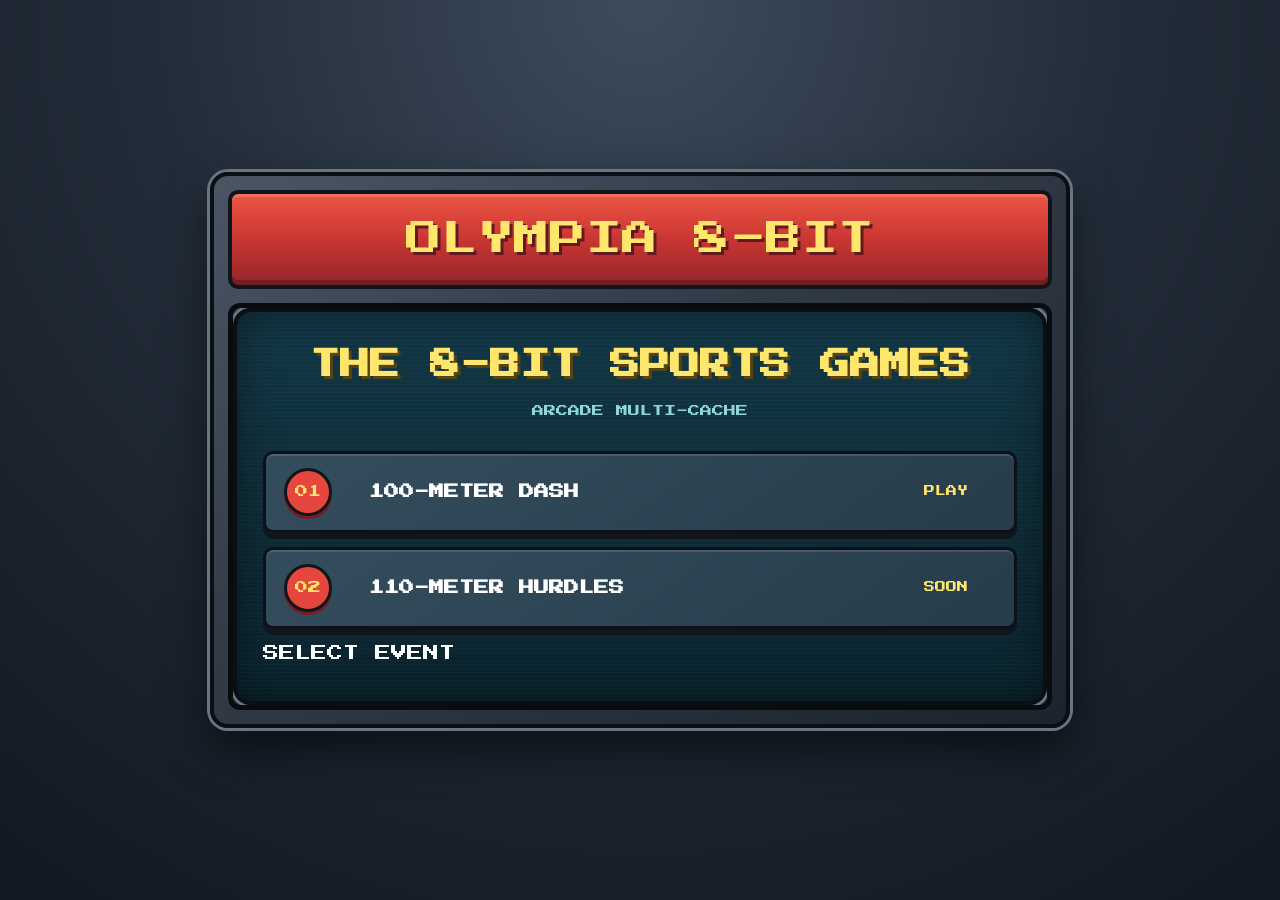
==== commit 427b345e: "Update index.html" ====
--- a/sports-multicache/index.html
+++ b/sports-multicache/index.html
@@ -36,7 +36,7 @@
         </h1>
 
         <p class="subtitle">
-          ARCADE MYSTERY
+          ARCADE MULTI-CACHE
         </p>
 
 
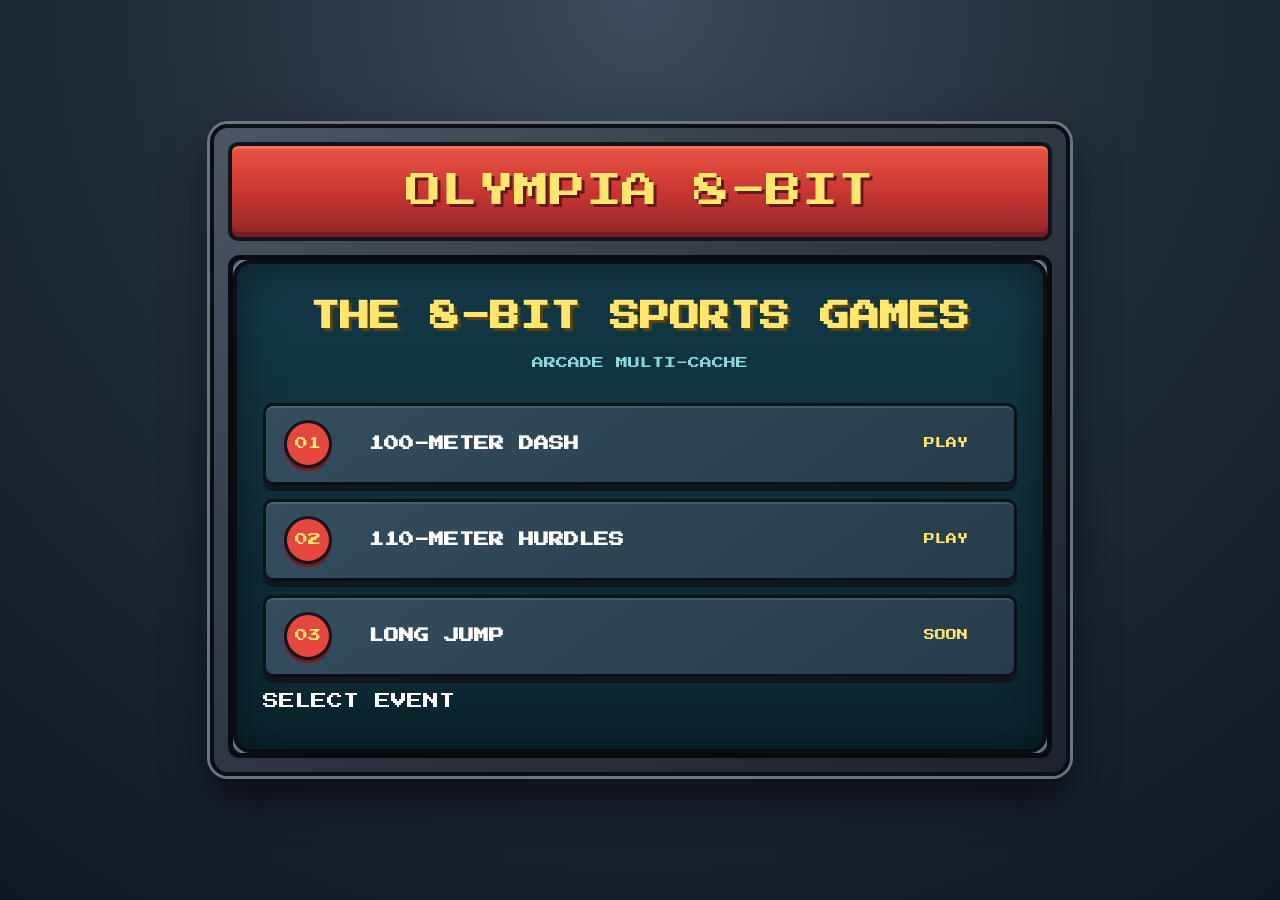
==== commit 68528a44: "Update index.html" ====
--- a/sports-multicache/index.html
+++ b/sports-multicache/index.html
@@ -60,7 +60,10 @@
         </a>
 
 
-        <div class="event-card locked">
+        <a
+          class="event-card"
+          href="110h.html"
+        >
 
           <span>
             02
@@ -68,6 +71,23 @@
 
           <b>
             110-METER HURDLES
+          </b>
+
+          <span>
+            PLAY
+          </span>
+
+        </a>
+
+
+        <div class="event-card locked">
+
+          <span>
+            03
+          </span>
+
+          <b>
+            LONG JUMP
           </b>
 
           <span>
